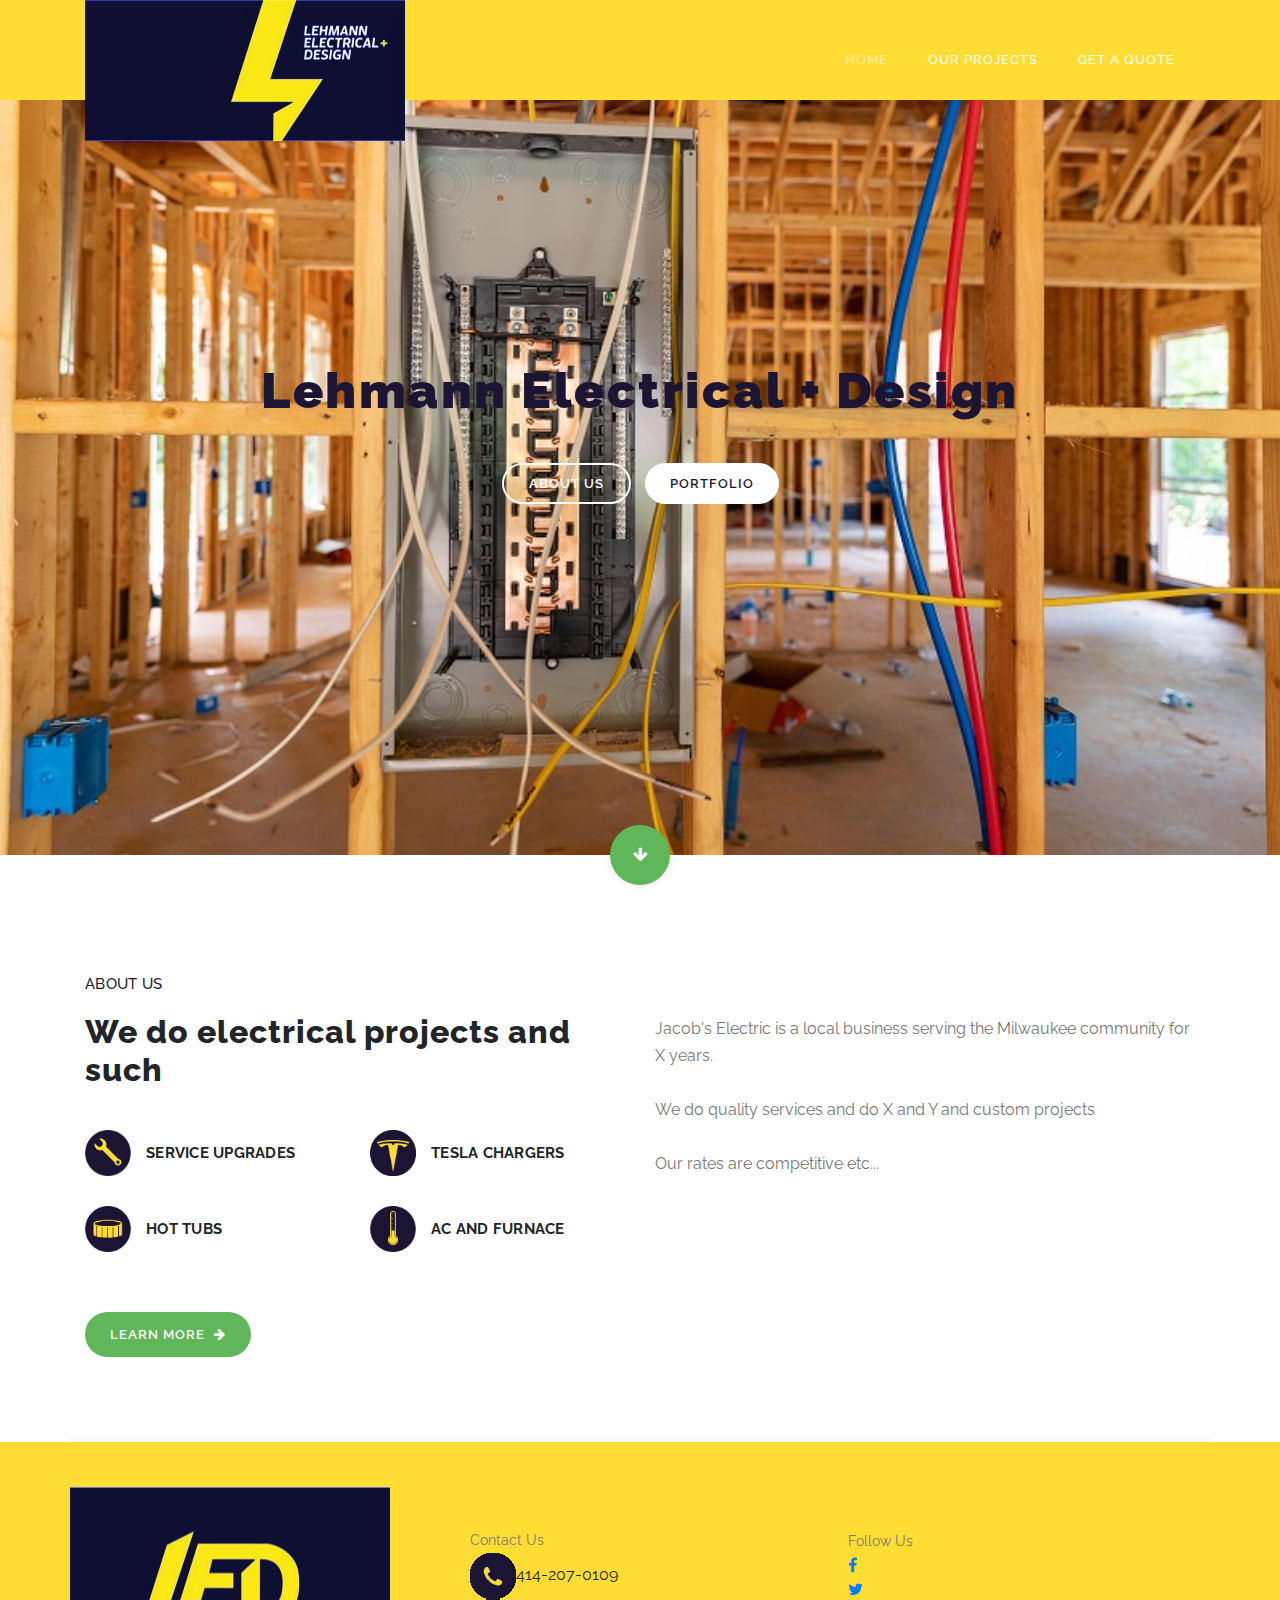
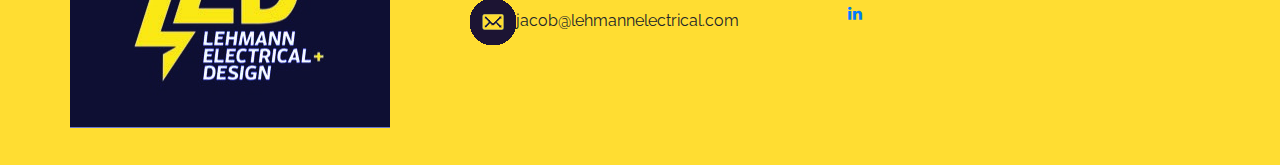
==== LED/index.html @ de906386 "Add files via upload" ====
<!DOCTYPE html>
<html lang="en">

<head>

    <meta charset="utf-8">
    <meta name="viewport" content="width=device-width, initial-scale=1, shrink-to-fit=no">
    <meta name="description" content="">
    <meta name="author" content="">
    <link href="https://fonts.googleapis.com/css?family=Raleway:100,200,300,400,500,600,700,800,900&display=swap" rel="stylesheet">

    <title>Breezed HTML Bootstrap Template</title>

    <!--

Breezed Template

https://templatemo.com/tm-543-breezed

-->
    <!-- Additional CSS Files -->
    <link rel="stylesheet" type="text/css" href="assets/css/bootstrap.min.css">

    <link rel="stylesheet" type="text/css" href="assets/css/font-awesome.css">

    <link rel="stylesheet" href="assets/css/templatemo-breezed.css">

    <link rel="stylesheet" href="assets/css/owl-carousel.css">

    <link rel="stylesheet" href="assets/css/lightbox.css">

</head>

<body>

    <!-- ***** Preloader Start ***** -->
    <div id="preloader">
        <div class="jumper">
            <div></div>
            <div></div>
            <div></div>
        </div>
    </div>
    <!-- ***** Preloader End ***** -->


    <!-- ***** Header Area Start ***** -->
    <header class="header-area header-sticky" style="background-color: #ffdd32; position:fixed;">
        <div class="container">
            <div class="row">
                <div class="col-12">
                    <nav class="main-nav">
                        <!-- ***** Logo Start ***** -->
                        <img src="assets/images/LED1.jpg" alt="" style="">
                        <!-- ***** Logo End ***** -->
                        <!-- ***** Menu Start ***** -->
                        <ul class="nav" style="padding-top: 20px;">
                            <li class="scroll-to-section"><a href="index.html" class="active">Home</a></li>
                            <li class="scroll-to-section"><a href="projects.html">Our Projects</a></li>
                            <li class="scroll-to-section"><a href="quote.html">Get a Quote</a></li>
                            <!-- Commented out from original
                            <div class="search-icon">
                                <a href="#search"><i class="fa fa-search"></i></a>
                            </div>
                            -->
                        </ul>
                        <a class='menu-trigger'>
                            <span>Menu</span>
                        </a>
                        <!-- ***** Menu End ***** -->
                    </nav>
                </div>
            </div>
        </div>
    </header>
    <!-- ***** Header Area End ***** -->

    <!-- ***** Search Area ***** -->
    <div id="search">
        <button type="button" class="close">×</button>
        <form id="contact" action="#" method="get">
            <fieldset>
                <input type="search" name="q" placeholder="SEARCH KEYWORD(s)" aria-label="Search through site content">
            </fieldset>
            <fieldset>
                <button type="submit" class="main-button">Search</button>
            </fieldset>
        </form>
    </div>

    <!-- ***** Main Banner Area Start ***** -->
    <div class="main-banner header-text" id="top">
        <div class="Modern-Slider">
            <!-- Item -->
            <div class="item">
                <div class="img-fill">
                    <img src="assets/images/wiring.jpeg" alt="">
                    <div class="text-content">
                        <!-- <h3>Welcome To Breezed</h3> -->
                        <h5>Lehmann Electrical + Design</h5>
                        <a href="#about" class="main-stroked-button">About Us</a>
                        <a href="#portfolio" class="main-filled-button">Portfolio</a>
                    </div>
                </div>
            </div>
            <!-- Commented out from original version

          <div class="item">
            <div class="img-fill">
                <img src="assets/images/slide-02.jpg" alt="">
                <div class="text-content">
                  <h3>Integrated Marketing Media</h3>
                  <h5>Best Digital Marketing</h5>
                  <a href="#" class="main-stroked-button">Read More</a>
                  <a href="#" class="main-filled-button">Take Action</a>
                </div>
            </div>
          </div>

          <div class="item">
            <div class="img-fill">
                <img src="assets/images/slide-03.jpg" alt="">
                <div class="text-content">
                  <h3>High Performance</h3>
                  <h5>Robust and Speedy</h5>
                  <a href="#" class="main-stroked-button">Learn More</a>
                  <a href="#" class="main-filled-button">Get It Now</a>
                </div>
            </div>
          </div>
        -->
        </div>
    </div>
    <div class="scroll-down scroll-to-section"><a href="#about"><i class="fa fa-arrow-down"></i></a></div>
    <!-- ***** Main Banner Area End ***** -->

    <!-- ***** About Area Starts ***** -->
    <section class="section" id="about">
        <div class="container">
            <div class="row">
                <div class="col-lg-6 col-md-6 col-xs-12">
                    <div class="left-text-content">
                        <div class="section-heading">
                            <h6>About Us</h6>
                            <h2>We do electrical projects and such</h2>
                        </div>
                        <div class="row">
                            <div class="col-md-6 col-sm-6">
                                <div class="service-item">
                                    <img src="assets/images/wrench.png" alt="">
                                    <h4>Service Upgrades</h4>
                                </div>
                            </div>
                            <div class="col-md-6 col-sm-6">
                                <div class="service-item">
                                    <img src="assets/images/tesla.png" alt="">
                                    <h4>Tesla Chargers</h4>
                                </div>
                            </div>
                            <div class="col-md-6 col-sm-6">
                                <div class="service-item">
                                    <img src="assets/images/hottub.png" alt="">
                                    <h4>Hot Tubs</h4>
                                </div>
                            </div>
                            <div class="col-md-6 col-sm-6">
                                <div class="service-item">
                                    <img src="assets/images/thermostat.png" alt="">
                                    <h4>AC and Furnace</h4>
                                </div>
                            </div>
                            <div class="col-md-12">
                                <a href="#" class="main-button-icon">
                                    Learn More <i class="fa fa-arrow-right"></i>
                                </a>
                            </div>
                        </div>
                    </div>
                </div>
                <div class="col-lg-6 col-md-6 col-xs-12">
                    <div class="right-text-content">
                        <p> Jacob's Electric is a local business serving the Milwaukee community for X years.
                            <br><br>We do quality services and do X and Y and custom projects
                            <br><br>Our rates are competitive etc...</p>
                    </div>
                </div>
            </div>
        </div>
    </section>
    <!-- ***** About Area Ends ***** -->

    <!-- ***** Features Big Item Start ***** -->
    <!--
    <section class="section" id="features">
        <div class="container">
            <div class="row">
                <div class="col-lg-4 col-md-6 col-sm-12 col-xs-12" data-scroll-reveal="enter left move 30px over 0.6s after 0.4s">
                    <div class="features-item">
                        <div class="features-icon">
                            <img src="assets/images/features-icon-1.png" alt="">
                        </div>
                        <div class="features-content">
                            <h4>Initial Work</h4>
                            <p>Proin euismod sem ut diam ultricies, ut faucibus velit ultricies. Nam eu turpis quam. Duis ac condimentum eros.</p>
                            <a href="#" class="text-button-icon">
                                Learn More <i class="fa fa-arrow-right"></i>
                            </a>
                        </div>
                    </div>
                </div>
                <div class="col-lg-4 col-md-6 col-sm-12 col-xs-12" data-scroll-reveal="enter bottom move 30px over 0.6s after 0.4s">
                    <div class="features-item">
                        <div class="features-icon">
                            <img src="assets/images/features-icon-1.png" alt="">
                        </div>
                        <div class="features-content">
                            <h4>Master Planning</h4>
                            <p>Proin euismod sem ut diam ultricies, ut faucibus velit ultricies. Nam eu turpis quam. Duis ac condimentum eros.</p>
                            <a href="#" class="text-button-icon">
                                Learn More <i class="fa fa-arrow-right"></i>
                            </a>
                        </div>
                    </div>
                </div>
                <div class="col-lg-4 col-md-6 col-sm-12 col-xs-12" data-scroll-reveal="enter right move 30px over 0.6s after 0.4s">
                    <div class="features-item">
                        <div class="features-icon">
                            <img src="assets/images/features-icon-1.png" alt="">
                        </div>
                        <div class="features-content">
                            <h4>Smooth Execution</h4>
                            <p>Proin euismod sem ut diam ultricies, ut faucibus velit ultricies. Nam eu turpis quam. Duis ac condimentum eros.</p>
                            <a href="#" class="text-button-icon">
                                Learn More <i class="fa fa-arrow-right"></i>
                            </a>
                        </div>
                    </div>
                </div>
            </div>
        </div>
    </section>
    <!-- ***** Features Big Item End ***** -->

    <!-- ***** Features Big Item Start ***** -->
    <!-- <section class="section" id="subscribe">
        <div class="container">
            <div class="row">
                <div class="col-lg-8 offset-lg-2">
                    <div class="section-heading">
                        <h6>Subscribe Newsletters</h6>
                        <h2>Don’t miss this chance!</h2>
                    </div>
                    <div class="subscribe-content">
                        <p>Stay up to date on the latest projects, releases, and updates coming from Refraction Games!</p>
                        <div class="subscribe-form">
                            <form id="subscribe-now" action="" method="get">
                                <div class="row">
                                    <div class="col-md-8 col-sm-12">
                                        <fieldset>
                                            <input name="email" type="text" id="email" placeholder="Enter your email..." required="">
                                        </fieldset>
                                    </div>
                                    <div class="col-md-4 col-sm-12">
                                        <fieldset>
                                            <button type="submit" id="form-submit" class="main-button">Subscribe Now</button>
                                        </fieldset>
                                    </div>
                                </div>
                            </form>
                        </div>
                    </div>
                </div>
            </div>
        </div>
    </section>
    <!-- ***** Features Big Item End ***** -->


    <!-- ***** Projects Area Starts ***** -->
    <!-- <section class="section" id="portfolio">
        <div class="container">
            <div class="row">
                <div class="col-lg-3">
                    <div class="section-heading">
                        <h6></h6>
                        <h2>Our projects</h2>
                    </div>
                    <style>
                        li {
                            cursor: pointer;
                        }
                    </style>
                    <div class="filters">
                        <ul>
                            <li class="active" data-filter="*">All</li>
                            <li data-filter=".pha">Pictures Type A</li>
                            <li data-filter=".hvc">Pictures Type B</li>
                        </ul>
                    </div>
                </div>
                <div class="col-lg-9">
                    <div class="filters-content">
                        <div class="row grid">
                            <div class="col-lg-4 col-md-4 col-sm-6 col-xs-12 all pha">
                                <div class="item">
                                    <a href="assets/images/wiring1.jpeg" data-lightbox="image-1" data-title="Our Projects"><img src="assets/images/wiring1.jpeg" alt=""></a>
                                </div>
                            </div>
                            <div class="col-lg-4 col-md-4 col-sm-6 col-xs-12 all pha">
                                <div class="item">
                                    <a href="assets/images/wiring1.jpeg" data-lightbox="image-1" data-title="Our Projects"><img src="assets/images/wiring1.jpeg" alt=""></a>
                                </div>
                            </div>
                            <div class="col-lg-4 col-md-4 col-sm-6 col-xs-12 all hvc">
                                <div class="item">
                                    <a href="assets/images/wiring1.jpeg" data-lightbox="image-1" data-title="Our Projects"><img src="assets/images/wiring1.jpeg" alt=""></a>
                                </div>
                            </div>
                            <div class="col-lg-4 col-md-4 col-sm-6 col-xs-12 all hvc">
                                <div class="item">
                                    <a href="assets/images/wiring1.jpeg" data-lightbox="image-1" data-title="Our Projects"><img src="assets/images/wiring1.jpeg" alt=""></a>
                                </div>
                            </div>
                            <!-- <div class="col-lg-4 col-md-4 col-sm-6 col-xs-12 dev">
                                <div class="item">
                                    <a href="assets/images/project-big-item-05.jpg" data-lightbox="image-1" data-title="Our Projects"><img src="assets/images/project-item-05.jpg" alt=""></a>
                                </div>
                            </div>
                            <div class="col-lg-4 col-md-4 col-sm-6 col-xs-12 des">
                                <div class="item">
                                    <a href="assets/images/project-big-item-06.jpg" data-lightbox="image-1" data-title="Our Projects"><img src="assets/images/project-item-06.jpg" alt=""></a>
                                </div>
                            </div> -->
    </div>
    </div>
    </div>
    </div>
    </div>
    </section>
    <!-- ***** Projects Area Ends ***** -->
    <!--
                    <div class="item author-item">
                        <div class="member-thumb">
                            <img src="assets/images/Headshot.jpeg" style="width: 50%">
                            <div class="hover-effect" style="width: 50%; margin-left: 125px;">
                                <div class="hover-content">
                                    <ul>
                                        <li><a href="#"><i class="fa fa-facebook"></i></a></li>
                                        <li><a href="#"><i class="fa fa-twitter"></i></a></li>
                                        <li><a href="#"><i class="fa fa-linkedin"></i></a></li>
                                        <li><a href="#"><i class="fa fa-rss"></i></a></li>
                                    </ul>
                                </div>
                            </div>
                        </div>
                        <h4>Joe Soukup</h4>
                        <span>Stuff doer 3.0</span>
                    </div>
                    <div class="item author-item">
                        <div class="member-thumb">
                            <img src="assets/images/Headshot.jpeg" style="width: 50%">
                            <div class="hover-effect" style="width: 50%; margin-left: 125px;">
                                <div class="hover-content">
                                    <ul>
                                        <li><a href="#"><i class="fa fa-facebook"></i></a></li>
                                        <li><a href="#"><i class="fa fa-twitter"></i></a></li>
                                        <li><a href="#"><i class="fa fa-linkedin"></i></a></li>
                                        <li><a href="#"><i class="fa fa-rss"></i></a></li>
                                    </ul>
                                </div>
                            </div>
                        </div>
                        <h4>Zach Wix</h4>
                        <span>More Stuff</span>
                    </div>
                </div>
                 <div class="item author-item">
                            <div class="member-thumb">
                                <img src="assets/images/member-item-03.jpg" alt="">
                                <div class="hover-effect">
                                    <div class="hover-content">
                                        <ul>
                                            <li><a href="#"><i class="fa fa-facebook"></i></a></li>
                                            <li><a href="#"><i class="fa fa-twitter"></i></a></li>
                                            <li><a href="#"><i class="fa fa-linkedin"></i></a></li>
                                            <li><a href="#"><i class="fa fa-rss"></i></a></li>
                                        </ul>
                                    </div>
                                </div>
                            </div>
                            <h4>.05 Shao Lynn</h4>
                            <span>Chief Marketing</span>
                        </div>

                        <div class="item author-item">
                            <div class="member-thumb">
                                <img src="assets/images/member-item-04.jpg" alt="">
                                <div class="hover-effect">
                                    <div class="hover-content">
                                        <ul>
                                            <li><a href="#"><i class="fa fa-facebook"></i></a></li>
                                            <li><a href="#"><i class="fa fa-twitter"></i></a></li>
                                            <li><a href="#"><i class="fa fa-linkedin"></i></a></li>
                                            <li><a href="#"><i class="fa fa-rss"></i></a></li>
                                        </ul>
                                    </div>
                                </div>
                            </div>
                            <h4>.06 Emma Honey</h4>
                            <span>Digital Influencer</span>
                        </div>

                        <div class="item author-item">
                            <div class="member-thumb">
                                <img src="assets/images/member-item-06.jpg" alt="">
                                <div class="hover-effect">
                                    <div class="hover-content">
                                        <ul>
                                            <li><a href="#"><i class="fa fa-facebook"></i></a></li>
                                            <li><a href="#"><i class="fa fa-twitter"></i></a></li>
                                            <li><a href="#"><i class="fa fa-linkedin"></i></a></li>
                                            <li><a href="#"><i class="fa fa-rss"></i></a></li>
                                        </ul>
                                    </div>
                                </div>
                            </div>
                            <h4>.07 Oliva Sofie</h4>
                            <span>Website Analyst</span>
                        </div> -->

    </div>
    </div>
    </section>
    <!-- ***** Testimonials Ends ***** -->

    <!-- ***** Contact Us Area Starts ***** -->

    <!-- <div class="container"> -->

    <!-- ***** Contact Us Area Ends ***** -->

    <!-- ***** Footer Start ***** -->
    <section class="section" id="contact-us">
        <div class="container" style="padding-left: 400px; margin-top: -75px;">
            <div class="row">
                <div class="col-lg-6 col-xs-12">
                    <img src="assets/images/LED3.jpg" ; style="margin-left: -400px;">
                    <div class="left-text-content" ; style="margin-top: -200px;">
                        <li>
                            <p>Contact Us</p>
                        </li>
                        <li><img src="assets/images/contact-info-01.png" alt="">414-207-0109</li>
                        <li><img src="assets/images/contact-info-02.png" alt="">jacob@lehmannelectrical.com</li>
                    </div>
                </div>
                <div class="col-lg-6 col-xs-12">
                    <div class="left-text-content" ; style="margin-top: 42px;">
                        <li>
                            <p>Follow Us</p>
                        </li>
                        <li><a rel="nofollow" href="https://fb.com/templatemo"><i class="fa fa-facebook"></i></a></li>
                        <li><a rel="nofollow" href="https://fb.com/templatemo"><i class="fa fa-twitter"></i></a></li>
                        <li><a rel="nofollow" href="https://fb.com/templatemo"><i class="fa fa-linkedin"></i></a></li>
                    </div>
                </div>
            </div>
        </div>


        <!-- jQuery -->
        <script src="assets/js/jquery-2.1.0.min.js"></script>

        <!-- Bootstrap -->
        <script src="assets/js/popper.js"></script>
        <script src="assets/js/bootstrap.min.js"></script>

        <!-- Plugins -->
        <script src="assets/js/owl-carousel.js"></script>
        <script src="assets/js/scrollreveal.min.js"></script>
        <script src="assets/js/waypoints.min.js"></script>
        <script src="assets/js/jquery.counterup.min.js"></script>
        <script src="assets/js/imgfix.min.js"></script>
        <script src="assets/js/slick.js"></script>
        <script src="assets/js/lightbox.js"></script>
        <script src="assets/js/isotope.js"></script>

        <!-- Global Init -->
        <script src="assets/js/custom.js"></script>

        <script>
            $(function() {
                var selectedClass = "";
                $("p").click(function() {
                    selectedClass = $(this).attr("data-rel");
                    $("#portfolio").fadeTo(50, 0.1);
                    $("#portfolio div").not("." + selectedClass).fadeOut();
                    setTimeout(function() {
                        $("." + selectedClass).fadeIn();
                        $("#portfolio").fadeTo(50, 1);
                    }, 500);

                });
            });
        </script>

</body>

</html>
---- LED/assets/css/templatemo-breezed.css ----
/*

Breezed Template

https://templatemo.com/tm-543-breezed

*/


/* ---------------------------------------------
Table of contents
------------------------------------------------
01. font & reset css
02. reset
03. global styles
04. header
05. banner
06. features
07. testimonials
08. contact
09. footer
10. preloader
11. search
12. portfolio

--------------------------------------------- */


/* 
---------------------------------------------
font & reset css
--------------------------------------------- 
*/

@import url("https://fonts.googleapis.com/css?family=Poppins:100,200,300,400,500,600,700,800,900");

/* 
---------------------------------------------
reset
--------------------------------------------- 
*/

html,
body,
div,
span,
applet,
object,
iframe,
h1,
h2,
h3,
h4,
h5,
h6,
p,
blockquote,
div pre,
a,
abbr,
acronym,
address,
big,
cite,
code,
del,
dfn,
em,
font,
img,
ins,
kbd,
q,
s,
samp,
small,
strike,
strong,
sub,
sup,
tt,
var,
b,
u,
i,
center,
dl,
dt,
dd,
ol,
ul,
li,
figure,
header,
nav,
section,
article,
aside,
footer,
figcaption {
    margin: 0;
    padding: 0;
    border: 0;
    outline: 0;
}

.clearfix:after {
    content: ".";
    display: block;
    clear: both;
    visibility: hidden;
    line-height: 0;
    height: 0;
}

.clearfix {
    display: inline-block;
}

html[xmlns] .clearfix {
    display: block;
}

* html .clearfix {
    height: 1%;
}

ul,
li {
    padding: 0;
    margin: 0;
    list-style: none;
}

header,
nav,
section,
article,
aside,
footer,
hgroup {
    display: block;
}

* {
    box-sizing: border-box;
}

html,
body {
    font-family: 'Raleway', sans-serif;
    font-weight: 400;
    background-color: #fff;
    font-size: 16px;
    -ms-text-size-adjust: 100%;
    -webkit-font-smoothing: antialiased;
    -moz-osx-font-smoothing: grayscale;
}

a {
    text-decoration: none !important;
}

h1,
h2,
h3,
h4,
h5,
h6 {
    margin-top: 0px;
    margin-bottom: 0px;
}

ul {
    margin-bottom: 0px;
}

p {
    font-size: 14px;
    line-height: 25px;
    color: #777;
}


/* 
---------------------------------------------
global styles
--------------------------------------------- 
*/

html,
body {
    background: #fff;
    font-family: 'Raleway', sans-serif;
}

::selection {
    background: #5fb759;
    color: #fff;
}

::-moz-selection {
    background: #5fb759;
    color: #fff;
}

@media (max-width: 991px) {
    html,
    body {
        overflow-x: hidden;
    }
    .mobile-top-fix {
        margin-top: 30px;
        margin-bottom: 0px;
    }
    .mobile-bottom-fix {
        margin-bottom: 30px;
    }
    .mobile-bottom-fix-big {
        margin-bottom: 60px;
    }
}

a.main-stroked-button {
    font-size: 13px;
    border-radius: 25px;
    padding: 11px 25px;
    background-color: transparent;
    border: 2px solid #fff;
    text-transform: uppercase;
    color: #fff;
    font-weight: 600;
    letter-spacing: 1px;
    -webkit-transition: all 0.3s ease 0s;
    -moz-transition: all 0.3s ease 0s;
    -o-transition: all 0.3s ease 0s;
    transition: all 0.3s ease 0s;
}

a.main-stroked-button:hover {
    background-color: #fff;
    color: #5fb759;
}

a.main-filled-button {
    font-size: 13px;
    border-radius: 25px;
    padding: 13px 25px;
    background-color: #fff;
    text-transform: uppercase;
    color: #1c1433;
    font-weight: 600;
    letter-spacing: 1px;
    -webkit-transition: all 0.3s ease 0s;
    -moz-transition: all 0.3s ease 0s;
    -o-transition: all 0.3s ease 0s;
    transition: all 0.3s ease 0s;
}

a.main-filled-button:hover {
    color: #fff;
    background-color: #ffdd32;
}

a.main-button-icon {
    font-size: 13px;
    border-radius: 25px;
    padding: 13px 25px;
    background-color: #5fb759;
    text-transform: uppercase;
    color: #fff;
    font-weight: 600;
    letter-spacing: 1px;
    -webkit-transition: all 0.3s ease 0s;
    -moz-transition: all 0.3s ease 0s;
    -o-transition: all 0.3s ease 0s;
    transition: all 0.3s ease 0s;
}

a.main-button-icon i {
    margin-left: 5px;
    -webkit-transition: all 0.3s ease-in-out 0s;
    -moz-transition: all 0.3s ease-in-out 0s;
    -o-transition: all 0.3s ease-in-out 0s;
    transition: all 0.3s ease-in-out 0s;
}

a.main-button-icon:hover i {
    padding-left: 5px;
}

button.main-button {
    outline: none;
    border: none;
    cursor: pointer;
    font-size: 13px;
    border-radius: 25px;
    padding: 10px 25px;
    background-color: #fff;
    text-transform: uppercase;
    color: #5fb759;
    font-weight: 600;
    letter-spacing: 1px;
    -webkit-transition: all 0.3s ease 0s;
    -moz-transition: all 0.3s ease 0s;
    -o-transition: all 0.3s ease 0s;
    transition: all 0.3s ease 0s;
}

button.main-button:hover {
    color: #fff;
    background-color: #5fb759;
}

button.main-button-icon {
    border: none;
    outline: none;
    font-size: 13px;
    border-radius: 25px;
    padding: 13px 25px;
    background-color: #5fb759;
    text-transform: uppercase;
    color: #fff;
    font-weight: 600;
    letter-spacing: 1px;
    -webkit-transition: all 0.3s ease 0s;
    -moz-transition: all 0.3s ease 0s;
    -o-transition: all 0.3s ease 0s;
    transition: all 0.3s ease 0s;
}

button.main-button-icon i {
    margin-left: 5px;
    -webkit-transition: all 0.3s ease-in-out 0s;
    -moz-transition: all 0.3s ease-in-out 0s;
    -o-transition: all 0.3s ease-in-out 0s;
    transition: all 0.3s ease-in-out 0s;
}

button.main-button-icon:hover i {
    padding-left: 5px;
}

a.text-button-icon {
    text-transform: uppercase;
    color: #1e1e1e;
    font-size: 13px;
    font-weight: 600;
    letter-spacing: 1px;
    -webkit-transition: all 0.3s ease 0s;
    -moz-transition: all 0.3s ease 0s;
    -o-transition: all 0.3s ease 0s;
    transition: all 0.3s ease 0s;
}

a.text-button-icon i {
    margin-left: 5px;
    -webkit-transition: all 0.3s ease-in-out 0s;
    -moz-transition: all 0.3s ease-in-out 0s;
    -o-transition: all 0.3s ease-in-out 0s;
    transition: all 0.3s ease-in-out 0s;
}

a.text-button-icon:hover {
    color: #5fb759;
}

a.text-button-icon:hover i {
    padding-left: 5px;
}

.section-heading h6 {
    font-size: 15px;
    font-weight: 500;
    text-transform: uppercase;
    letter-spacing: 0.25px;
    margin-top: 0px;
    margin-bottom: 0px;
}

.section-heading h2 {
    font-size: 32px;
    font-weight: 800;
    letter-spacing: 1px;
    margin-top: 20px;
    margin-bottom: 0px;
}


/* 
---------------------------------------------
header
--------------------------------------------- 
*/

.background-header {
    background-color: #ffdd32;
    height: 100px!important;
    position: fixed!important;
    top: 0px;
    left: 0px;
    right: 0px;
    box-shadow: 0px 0px 10px rgba(0, 0, 0, 0.15)!important;
}

.background-header .logo,
.background-header .main-nav .nav li a {
    color: #1e1e1e!important;
}

.background-header .main-nav .nav li:hover a {
    color: #5fb759!important;
}

.background-header .nav li a.active {
    color: #5fb759!important;
}

.header-area {
    position: absolute;
    top: 0px;
    left: 0px;
    right: 0px;
    z-index: 100;
    height: 100px;
    -webkit-transition: all .5s ease 0s;
    -moz-transition: all .5s ease 0s;
    -o-transition: all .5s ease 0s;
    transition: all .5s ease 0s;
}

.header-area .main-nav {
    min-height: 80px;
    background: transparent;
}

.header-area .main-nav .logo {
    line-height: 80px;
    color: #fff;
    font-size: 28px;
    font-weight: 700;
    text-transform: uppercase;
    letter-spacing: 2px;
    float: left;
    -webkit-transition: all 0.3s ease 0s;
    -moz-transition: all 0.3s ease 0s;
    -o-transition: all 0.3s ease 0s;
    transition: all 0.3s ease 0s;
}

.header-area .main-nav .nav {
    float: right;
    margin-top: 27px;
    margin-right: 0px;
    background-color: transparent;
    -webkit-transition: all 0.3s ease 0s;
    -moz-transition: all 0.3s ease 0s;
    -o-transition: all 0.3s ease 0s;
    transition: all 0.3s ease 0s;
    position: relative;
    z-index: 999;
}

.header-area .main-nav .nav li {
    padding-left: 20px;
    padding-right: 20px;
}

.header-area .main-nav .nav .search-icon {
    float: right;
    margin-left: 15px;
}

.header-area .main-nav .nav .search-icon a {
    background-color: #fff;
    color: #5fb759;
    width: 40px;
    height: 40px;
    display: inline-block;
    text-align: center;
    line-height: 40px;
}

@media (max-width: 767px) {
    .header-area .main-nav .nav .search-icon {
        float: none;
        text-align: center;
        width: 100%;
        background-color: #fff;
        margin-left: 0px;
    }
}

.header-area .main-nav .nav .search-icon a:hover {
    opacity: 1;
    color: #5fb759!important;
}

.header-area .main-nav .nav li a {
    display: block;
    font-weight: 500;
    font-size: 13px;
    color: #7a7a7a;
    text-transform: uppercase;
    -webkit-transition: all 0.3s ease 0s;
    -moz-transition: all 0.3s ease 0s;
    -o-transition: all 0.3s ease 0s;
    transition: all 0.3s ease 0s;
    height: 40px;
    line-height: 40px;
    border: transparent;
    letter-spacing: 1px;
}

.header-area .main-nav .nav li a {
    color: #fff;
}

.header-area .main-nav .nav li:hover a,
.header-area .main-nav .nav li a.active {
    color: #fff!important;
    opacity: 0.5;
}

.background-header .main-nav .nav li:hover a,
.background-header .main-nav .nav li a.active {
    color: #5fb759!important;
    opacity: 1;
}

.header-area .main-nav .nav li.submenu {
    position: relative;
    padding-right: 35px;
}

.header-area .main-nav .nav li.submenu:after {
    font-family: FontAwesome;
    content: "\f107";
    font-size: 12px;
    color: #fff;
    position: absolute;
    right: 18px;
    top: 12px;
}

.background-header .main-nav .nav li.submenu:after {
    color: #7a7a7a;
}

.header-area .main-nav .nav li.submenu ul {
    position: absolute;
    width: 200px;
    box-shadow: 0 2px 28px 0 rgba(0, 0, 0, 0.06);
    overflow: hidden;
    top: 40px;
    opacity: 0;
    transform: translateY(+2em);
    visibility: hidden;
    z-index: -1;
    transition: all 0.3s ease-in-out 0s, visibility 0s linear 0.3s, z-index 0s linear 0.01s;
}

.header-area .main-nav .nav li.submenu ul li {
    margin-left: 0px;
    padding-left: 0px;
    padding-right: 0px;
}

.header-area .main-nav .nav li.submenu ul li a {
    opacity: 1;
    display: block;
    background: #fff;
    color: #7a7a7a!important;
    padding-left: 20px;
    height: 40px;
    line-height: 40px;
    -webkit-transition: all 0.3s ease 0s;
    -moz-transition: all 0.3s ease 0s;
    -o-transition: all 0.3s ease 0s;
    transition: all 0.3s ease 0s;
    position: relative;
    font-size: 13px;
    border-bottom: 1px solid #f5f5f5;
}

.header-area .main-nav .nav li.submenu ul li a:hover {
    background: #fff;
    color: #5fb759!important;
    padding-left: 25px;
}

.header-area .main-nav .nav li.submenu ul li a:hover:before {
    width: 3px;
}

.header-area .main-nav .nav li.submenu:hover ul {
    visibility: visible;
    opacity: 1;
    z-index: 1;
    transform: translateY(0%);
    transition-delay: 0s, 0s, 0.3s;
}

.header-area .main-nav .menu-trigger {
    cursor: pointer;
    display: block;
    position: absolute;
    top: 23px;
    width: 32px;
    height: 40px;
    text-indent: -9999em;
    z-index: 99;
    right: 40px;
    display: none;
}

.header-area .main-nav .menu-trigger span,
.header-area .main-nav .menu-trigger span:before,
.header-area .main-nav .menu-trigger span:after {
    -moz-transition: all 0.4s;
    -o-transition: all 0.4s;
    -webkit-transition: all 0.4s;
    transition: all 0.4s;
    background-color: #1e1e1e;
    display: block;
    position: absolute;
    width: 30px;
    height: 2px;
    left: 0;
}

.background-header .main-nav .menu-trigger span,
.background-header .main-nav .menu-trigger span:before,
.background-header .main-nav .menu-trigger span:after {
    background-color: #1e1e1e;
}

.header-area .main-nav .menu-trigger span:before,
.header-area .main-nav .menu-trigger span:after {
    -moz-transition: all 0.4s;
    -o-transition: all 0.4s;
    -webkit-transition: all 0.4s;
    transition: all 0.4s;
    background-color: #1e1e1e;
    display: block;
    position: absolute;
    width: 30px;
    height: 2px;
    left: 0;
    width: 75%;
}

.background-header .main-nav .menu-trigger span:before,
.background-header .main-nav .menu-trigger span:after {
    background-color: #1e1e1e;
}

.header-area .main-nav .menu-trigger span:before,
.header-area .main-nav .menu-trigger span:after {
    content: "";
}

.header-area .main-nav .menu-trigger span {
    top: 16px;
}

.header-area .main-nav .menu-trigger span:before {
    -moz-transform-origin: 33% 100%;
    -ms-transform-origin: 33% 100%;
    -webkit-transform-origin: 33% 100%;
    transform-origin: 33% 100%;
    top: -10px;
    z-index: 10;
}

.header-area .main-nav .menu-trigger span:after {
    -moz-transform-origin: 33% 0;
    -ms-transform-origin: 33% 0;
    -webkit-transform-origin: 33% 0;
    transform-origin: 33% 0;
    top: 10px;
}

.header-area .main-nav .menu-trigger.active span,
.header-area .main-nav .menu-trigger.active span:before,
.header-area .main-nav .menu-trigger.active span:after {
    background-color: transparent;
    width: 100%;
}

.header-area .main-nav .menu-trigger.active span:before {
    -moz-transform: translateY(6px) translateX(1px) rotate(45deg);
    -ms-transform: translateY(6px) translateX(1px) rotate(45deg);
    -webkit-transform: translateY(6px) translateX(1px) rotate(45deg);
    transform: translateY(6px) translateX(1px) rotate(45deg);
    background-color: #1e1e1e;
}

.background-header .main-nav .menu-trigger.active span:before {
    background-color: #1e1e1e;
}

.header-area .main-nav .menu-trigger.active span:after {
    -moz-transform: translateY(-6px) translateX(1px) rotate(-45deg);
    -ms-transform: translateY(-6px) translateX(1px) rotate(-45deg);
    -webkit-transform: translateY(-6px) translateX(1px) rotate(-45deg);
    transform: translateY(-6px) translateX(1px) rotate(-45deg);
    background-color: #1e1e1e;
}

.background-header .main-nav .menu-trigger.active span:after {
    background-color: #1e1e1e;
}

.header-area.header-sticky {
    min-height: 80px;
}

.header-area.header-sticky .nav {
    margin-top: 20px !important;
}

.header-area.header-sticky .nav li a.active {
    color: #5fb759;
}

@media (max-width: 1200px) {
    .header-area .main-nav .nav li {
        padding-left: 12px;
        padding-right: 12px;
    }
    .header-area .main-nav:before {
        display: none;
    }
}

@media (max-width: 767px) {
    .header-area .main-nav .logo {
        color: #1e1e1e;
    }
    .header-area.header-sticky .nav li a:hover,
    .header-area.header-sticky .nav li a.active {
        color: #5fb759!important;
        opacity: 1;
    }
    .header-area.header-sticky .nav li.search-icon a {
        width: 100%;
    }
    .header-area {
        background-color: #f7f7f7;
        padding: 0px 15px;
        height: 80px;
        box-shadow: none;
        text-align: center;
    }
    .header-area .container {
        padding: 0px;
    }
    .header-area .logo {
        margin-left: 30px;
    }
    .header-area .menu-trigger {
        display: block !important;
    }
    .header-area .main-nav {
        overflow: hidden;
    }
    .header-area .main-nav .nav {
        float: none;
        width: 100%;
        display: none;
        -webkit-transition: all 0s ease 0s;
        -moz-transition: all 0s ease 0s;
        -o-transition: all 0s ease 0s;
        transition: all 0s ease 0s;
        margin-left: 0px;
    }
    .header-area .main-nav .nav li:first-child {
        border-top: 1px solid #eee;
    }
    .header-area.header-sticky .nav {
        margin-top: 80px !important;
    }
    .header-area .main-nav .nav li {
        width: 100%;
        background: #fff;
        border-bottom: 1px solid #eee;
        padding-left: 0px !important;
        padding-right: 0px !important;
    }
    .header-area .main-nav .nav li a {
        height: 50px !important;
        line-height: 50px !important;
        padding: 0px !important;
        border: none !important;
        background: #f7f7f7 !important;
        color: #191a20 !important;
    }
    .header-area .main-nav .nav li a:hover {
        background: #eee !important;
        color: #5fb759!important;
    }
    .header-area .main-nav .nav li.submenu ul {
        position: relative;
        visibility: inherit;
        opacity: 1;
        z-index: 1;
        transform: translateY(0%);
        transition-delay: 0s, 0s, 0.3s;
        top: 0px;
        width: 100%;
        box-shadow: none;
        height: 0px;
    }
    .header-area .main-nav .nav li.submenu ul li a {
        font-size: 12px;
        font-weight: 400;
    }
    .header-area .main-nav .nav li.submenu ul li a:hover:before {
        width: 0px;
    }
    .header-area .main-nav .nav li.submenu ul.active {
        height: auto !important;
    }
    .header-area .main-nav .nav li.submenu:after {
        color: #3B566E;
        right: 25px;
        font-size: 14px;
        top: 15px;
    }
    .header-area .main-nav .nav li.submenu:hover ul,
    .header-area .main-nav .nav li.submenu:focus ul {
        height: 0px;
    }
}

@media (min-width: 767px) {
    .header-area .main-nav .nav {
        display: flex !important;
    }
}


/* 
---------------------------------------------
banner
--------------------------------------------- 
*/


/* ==== Main CSS === */

.img-fill {
    width: 100%;
    display: block;
    overflow: hidden;
    position: relative;
    text-align: center
}

.img-fill img {
    min-height: 100%;
    min-width: 100%;
    position: relative;
    display: inline-block;
    max-width: none;
}

*,
*:before,
*:after {
    -webkit-box-sizing: border-box;
    box-sizing: border-box;
    -webkit-font-smoothing: antialiased;
    -moz-osx-font-smoothing: grayscale;
}

.Grid1k {
    padding: 0 15px;
    max-width: 1200px;
    margin: auto;
}

.blocks-box,
.slick-slider {
    margin: 0;
    padding: 0!important;
}

.slick-slide {
    float: left/* If RTL Make This Right */
    ;
    padding: 0;
}


/* ==== Slider Style === */

.Modern-Slider .item .img-fill {
    height: 95vh;
    background: #000;
}

.Modern-Slider .item .info>div {
    display: inline-block!important;
    vertical-align: middle;
}

.Modern-Slider .NextArrow {
    position: absolute;
    top: 50%;
    right: 30px;
    border: 0 none;
    background-color: transparent;
    text-align: center;
    font-size: 36px;
    font-family: 'FontAwesome';
    color: #FFF;
    z-index: 5;
    outline: none;
}

.Modern-Slider .NextArrow:before {
    content: '\f105';
}

.Modern-Slider .PrevArrow {
    position: absolute;
    top: 50%;
    left: 30px;
    border: 0 none;
    background-color: transparent;
    text-align: center;
    font-size: 36px;
    font-family: 'FontAwesome';
    color: #FFF;
    z-index: 5;
    outline: none;
}

.Modern-Slider .PrevArrow:before {
    content: '\f104';
}

.scroll-down {
    position: absolute;
    left: 50%;
    margin-top: -30px;
    margin-left: -30px;
    z-index: 10;
}

.scroll-down a {
    display: inline-block;
    background-color: #5fb759;
    width: 60px;
    height: 60px;
    text-align: center;
    line-height: 60px;
    border-radius: 50%;
    color: #fff;
    box-shadow: 0px 0px 10px rgba(0, 0, 0, 0.1);
}

ul.slick-dots {
    display: none!important;
}

.Modern-Slider .text-content {
    width: 80%;
    position: absolute;
    top: 50%;
    left: 50%;
    transform: translate(-50%, -50%);
}

.Modern-Slider .item h3 {
    margin-bottom: 25px;
    font-size: 16px;
    text-transform: uppercase;
    font-weight: 600;
    letter-spacing: 1px;
    color: #FFF;
    animation: fadeOutRight 1s both;
}

.Modern-Slider .item h5 {
    margin-bottom: 50px;
    font-size: 50px;
    font-weight: 1000;
    letter-spacing: 2.5px;
    color: #1c1433;
    overflow: hidden;
    animation: fadeOutLeft 1s both;
}

.Modern-Slider .item a {
    margin: 0 5px;
}

.Modern-Slider .item.slick-active h3 {
    animation: fadeInDown 1s both 1s;
}

.Modern-Slider .item.slick-active h5 {
    animation: fadeInLeft 1s both 1.5s;
}

.Modern-Slider .item.slick-active {
    animation: Slick-FastSwipeIn 1s both;
}

.Modern-Slider .buttons {
    position: relative;
}

.Modern-Slider {
    background: #000;
}


/* ==== Slick Slider Css Ruls === */

.slick-slider {
    position: relative;
    display: block;
    -webkit-user-select: none;
    -moz-user-select: none;
    -ms-user-select: none;
    user-select: none;
    -webkit-touch-callout: none;
    -khtml-user-select: none;
    -ms-touch-action: pan-y;
    touch-action: pan-y;
    -webkit-tap-highlight-color: transparent
}

.slick-list {
    position: relative;
    display: block;
    overflow: hidden;
    margin: 0;
    padding: 0
}

.slick-list:focus {
    outline: none
}

.slick-list.dragging {
    cursor: hand
}

.slick-slider .slick-track,
.slick-slider .slick-list {
    -webkit-transform: translate3d(0, 0, 0);
    -ms-transform: translate3d(0, 0, 0);
    transform: translate3d(0, 0, 0)
}

.slick-track {
    position: relative;
    top: 0;
    left: 0;
    display: block
}

.slick-track:before,
.slick-track:after {
    display: table;
    content: ''
}

.slick-track:after {
    clear: both
}

.slick-loading .slick-track {
    visibility: hidden
}

.slick-slide {
    display: none;
    float: left/* If RTL Make This Right */
    ;
    height: 100%;
    min-height: 1px
}

.slick-slide.dragging img {
    pointer-events: none
}

.slick-initialized .slick-slide {
    display: block
}

.slick-loading .slick-slide {
    visibility: hidden
}

.slick-vertical .slick-slide {
    display: block;
    height: auto;
    border: 1px solid transparent
}


/*
---------------------------------------------
about
---------------------------------------------
*/

#about {
    padding: 120px 0px 0px 0px;
    position: relative;
    z-index: 9;
}

#about .container {
    border-bottom: 5px solid #f7f7f7;
    padding-bottom: 80px;
}

#about .section-heading {
    margin-bottom: 10px;
}

#about .section-heading h6 {
    color: #1c1433;
}

#about .service-item {
    margin-top: 30px;
}

#about .service-item img {
    float: left;
    margin-right: 15px;
    width: 46px;
    height: 46px;
}

#about .service-item h4 {
    font-size: 15px;
    font-weight: 700;
    text-transform: uppercase;
    letter-spacing: 0.25px;
    line-height: 46px;
}

#about a.main-button-icon {
    display: inline-block;
    margin-top: 60px;
}

#about .right-text-content {
    margin-top: 40px;
}

#about .right-text-content p {
    font-size: 16px;
    line-height: 27px;
    color: #777;
}


/*
---------------------------------------------
features
---------------------------------------------
*/

#features {
    padding-top: 80px;
    padding-bottom: 70px;
}

#features .features-item {
    margin-bottom: 50px;
}

.features-item .features-icon {
    float: left;
}

#features .features-content {
    margin-left: 75px;
}

.features-item .features-content h4 {
    font-size: 15px;
    font-weight: 700;
    text-transform: uppercase;
    letter-spacing: 0.25px;
    margin-bottom: 15px;
}

.features-item .features-content p {
    margin-bottom: 15px;
}


/*
---------------------------------------------
subscribe
---------------------------------------------
*/

#subscribe {
    padding: 80px 0px;
    background-image: url(../images/slide-02.jpg);
    background-position: center center;
    background-repeat: no-repeat;
    background-size: cover;
}

#subscribe .section-heading {
    text-align: center;
    color: #fff;
    margin-bottom: 25px;
}

#subscribe p {
    text-align: center;
    font-size: 16px;
    line-height: 27px;
    color: #fff;
    margin-bottom: 40px;
}

#subscribe input {
    width: 100%;
    height: 38px;
    border-radius: 19px;
    border: 1px solid #fff;
    background-color: transparent;
    padding: 0px 20px;
    font-size: 13px;
    color: #fff;
    outline: none;
}

.subscribe-form ::-webkit-input-placeholder {
    /* Edge */
    color: #fff;
}

.subscribe-form :-ms-input-placeholder {
    /* Internet Explorer 10-11 */
    color: #fff;
}

.subscribe-form ::placeholder {
    color: #fff;
}

@media (max-width: 767px) {
    #subscribe fieldset {
        text-align: center;
        margin-bottom: 20px;
    }
}


/*
--------------------------------------------
testimonials
--------------------------------------------
*/

#testimonials {
    margin-top: 120px;
    padding: 80px 0px;
    padding: 120px 0px;
    background-image: url(../images/wiring2.jpg);
    background-position: center center;
    background-repeat: no-repeat;
    background-size: cover;
}

#testimonials .section-heading {
    text-align: center;
    color: #fff;
    margin-bottom: 60px;
}

#testimonials .item {
    position: relative;
    text-align: center;
}

#testimonials .item h4 {
    font-size: 17px;
    font-weight: 700;
    text-transform: uppercase;
    color: #fff;
    letter-spacing: 1px;
    margin-top: 22px;
    margin-bottom: 7px;
}

#testimonials .item span {
    color: #fff;
    font-weight: 500;
    font-size: 13px;
    text-transform: uppercase;
    letter-spacing: 0.5px;
}

#testimonials .item .member-thumb {
    position: relative;
}

#testimonials .item .hover-effect {
    cursor: pointer;
    position: absolute;
    top: 0;
    bottom: 0;
    width: 100%;
    background-color: rgba(0, 0, 0, 0.95);
    opacity: 0;
    visibility: hidden;
    -webkit-transition: all 0.5s ease 0s;
    -moz-transition: all 0.5s ease 0s;
    -o-transition: all 0.5s ease 0s;
    transition: all 0.5s ease 0s;
}

#testimonials .item .hover-content {
    position: absolute;
    top: 50%;
    left: 50%;
    transform: translate(-50%, -50%);
    width: 100%;
}

#testimonials .item:hover .hover-effect {
    opacity: 1;
    visibility: visible;
}

#testimonials .item .hover-effect ul li {
    display: inline-block;
    margin: 0px 5px;
}

#testimonials .item .hover-effect ul li a {
    width: 32px;
    height: 32px;
    display: inline-block;
    text-align: center;
    line-height: 32px;
    font-size: 14px;
    background-color: #fff;
    border-radius: 50%;
    color: #5fb759;
    -webkit-transition: all 0.3s ease 0s;
    -moz-transition: all 0.3s ease 0s;
    -o-transition: all 0.3s ease 0s;
    transition: all 0.3s ease 0s;
}

#testimonials .item .hover-effect ul li a:hover {
    color: #fff;
    background-color: #5fb759;
}

#testimonials .owl-carousel {
    padding-bottom: 60px;
}

.owl-dots {
    position: absolute;
    left: 50%;
    transform: translateX(-50%);
    bottom: 0;
}

.owl-dots .owl-dot {
    outline: none;
    height: 10px;
}

.owl-dots .owl-dot span {
    width: 8px;
    height: 8px;
    background-color: #fff;
    border-radius: 50%;
    display: inline-block;
    margin: 0px 5px;
    outline: none;
    -webkit-transition: all 0.2s ease 0s;
    -moz-transition: all 0.2s ease 0s;
    -o-transition: all 0.2s ease 0s;
    transition: all 0.2s ease 0s;
}

.owl-dots .active span {
    width: 10px;
    height: 10px;
    margin-bottom: -1px;
}


/* 
---------------------------------------------
contact
--------------------------------------------- 
*/

#contact-us .section-heading {
    margin-bottom: 50px;
}

#contact-us .section-heading h6 {
    color: #5fb759;
}

#contact-us .left-text-content ul li {
    margin-bottom: 300px;
}

#contact-us .left-text-content ul li {
    font-size: 14px;
    font-weight: 600;
    letter-spacing: 0.5px;
}

#contact-us .left-text-content ul li img {
    margin-right: 15px;
}

#contact-us {
    padding: 120px 0px;
    background-color: #ffdd32;
    background-position: center center;
    background-repeat: no-repeat;
}

#contact {
    margin-top: 40px;
    margin-left: 600px;
}

.contact-form input,
.contact-form textarea {
    color: #7a7a7a;
    font-size: 15px;
    border: 1px solid #ddd;
    background-color: #fff;
    width: 100%;
    height: 46px;
    outline: none;
    padding-top: 3px;
    padding-left: 20px;
    padding-right: 20px;
    -webkit-appearance: none;
    -moz-appearance: none;
    appearance: none;
    margin-bottom: 30px;
}

.contact-form textarea {
    height: 150px;
    resize: none;
    padding: 20px;
}

.contact-form ::-webkit-input-placeholder {
    /* Edge */
    color: #7a7a7a;
}

.contact-form :-ms-input-placeholder {
    /* Internet Explorer 10-11 */
    color: #7a7a7a;
}

.contact-form ::placeholder {
    color: #7a7a7a;
}


/* 
---------------------------------------------
footer
--------------------------------------------- 
*/

footer {
    margin-top: 100px;
    padding: 80px 0px;
    background: rgb(51, 155, 158);
    background: linear-gradient(145deg, rgba(51, 155, 158, 1) 0%, rgba(104, 204, 152, 1) 100%);
}

footer .left-text-content p {
    color: #fff;
    font-size: 14px;
}

footer .left-text-content a {
    color: #fff;
}

footer .right-text-content {
    float: right;
}

footer .right-text-content p {
    color: #fff;
    font-size: 14px;
    margin-right: 15px;
    text-transform: uppercase;
}

footer .right-text-content ul li {
    display: inline-block;
}

footer .right-text-content ul li a {
    width: 32px;
    height: 32px;
    display: inline-block;
    text-align: center;
    line-height: 32px;
    font-size: 14px;
    background-color: #fff;
    border-radius: 50%;
    color: #5fb759;
    -webkit-transition: all 0.3s ease 0s;
    -moz-transition: all 0.3s ease 0s;
    -o-transition: all 0.3s ease 0s;
    transition: all 0.3s ease 0s;
}

footer .right-text-content ul li a:hover {
    background-color: #5fb759;
    color: #fff;
}

@media (max-width: 992px) {
    footer .left-text-content p {
        text-align: center;
        margin-bottom: 30px;
    }
    footer .right-text-content {
        float: none;
        text-align: center;
    }
}


/* 
---------------------------------------------
preloader
--------------------------------------------- 
*/

#preloader {
    overflow: hidden;
    background-image: linear-gradient(145deg, #339b9e 0%, #68cc98 100%);
    left: 0;
    right: 0;
    top: 0;
    bottom: 0;
    position: fixed;
    z-index: 99999;
    color: #fff;
}

#preloader .jumper {
    left: 0;
    top: 0;
    right: 0;
    bottom: 0;
    display: block;
    position: absolute;
    margin: auto;
    width: 50px;
    height: 50px;
}

#preloader .jumper>div {
    background-color: #fff;
    width: 10px;
    height: 10px;
    border-radius: 100%;
    -webkit-animation-fill-mode: both;
    animation-fill-mode: both;
    position: absolute;
    opacity: 0;
    width: 50px;
    height: 50px;
    -webkit-animation: jumper 1s 0s linear infinite;
    animation: jumper 1s 0s linear infinite;
}

#preloader .jumper>div:nth-child(2) {
    -webkit-animation-delay: 0.33333s;
    animation-delay: 0.33333s;
}

#preloader .jumper>div:nth-child(3) {
    -webkit-animation-delay: 0.66666s;
    animation-delay: 0.66666s;
}

@-webkit-keyframes jumper {
    0% {
        opacity: 0;
        -webkit-transform: scale(0);
        transform: scale(0);
    }
    5% {
        opacity: 1;
    }
    100% {
        -webkit-transform: scale(1);
        transform: scale(1);
        opacity: 0;
    }
}

@keyframes jumper {
    0% {
        opacity: 0;
        -webkit-transform: scale(0);
        transform: scale(0);
    }
    5% {
        opacity: 1;
    }
    100% {
        opacity: 0;
    }
}


/* 
---------------------------------------------
search
--------------------------------------------- 
*/

#search {
    z-index: 9999;
    position: fixed;
    top: 0px;
    left: 0px;
    width: 100%;
    height: 100%;
    background-color: rgba(0, 0, 0, 0.95);
    -webkit-transition: all 0.5s ease-in-out;
    -moz-transition: all 0.5s ease-in-out;
    -o-transition: all 0.5s ease-in-out;
    -ms-transition: all 0.5s ease-in-out;
    transition: all 0.5s ease-in-out;
    -webkit-transform: translate(0px, -100%) scale(0, 0);
    -moz-transform: translate(0px, -100%) scale(0, 0);
    -o-transform: translate(0px, -100%) scale(0, 0);
    -ms-transform: translate(0px, -100%) scale(0, 0);
    transform: translate(0px, -100%) scale(0, 0);
    opacity: 0;
}

#search input {
    position: absolute;
    top: 50%;
    width: 100%;
    color: white;
    background: rgba(0, 0, 0, 0);
    font-size: 60px;
    font-weight: 300;
    text-align: center;
    border: 0px;
    margin: 0px auto;
    margin-top: -51px;
    padding-left: 30px;
    padding-right: 30px;
    outline: none;
}

#search .main-button {
    color: #fff;
    position: absolute;
    text-transform: uppercase;
    border-radius: 20px;
    font-size: 13px;
    font-weight: 600;
    padding: 11px 25px;
    letter-spacing: 1px;
    transform: translateX(-15%);
    top: 50%;
    left: 50%;
    margin-top: 61px;
    margin-left: -45px;
    background-color: #5fb759;
    border: black;
}

#search .close {
    border-radius: 50%;
    position: fixed;
    top: 15px;
    right: 15px;
    color: #fff;
    background-color: #5fb759;
    outline: none;
    opacity: 1;
    display: inline-block;
    width: 60px;
    height: 60px;
    text-align: center;
    line-height: 60px;
    font-size: 28px;
}

#search.open {
    -webkit-transform: translate(0px, 0px) scale(1, 1);
    -moz-transform: translate(0px, 0px) scale(1, 1);
    -o-transform: translate(0px, 0px) scale(1, 1);
    -ms-transform: translate(0px, 0px) scale(1, 1);
    transform: translate(0px, 0px) scale(1, 1);
    opacity: 1;
}


/* 
---------------------------------------------
portfolio
--------------------------------------------- 
*/

#projects .filters {
    margin-top: 50px;
}

#projects .filters ul {
    padding: 0;
}

#projects .filters ul li {
    list-style: none;
    display: block;
    padding: 15px 0px;
    cursor: pointer;
    position: relative;
    font-size: 13px;
    font-weight: 700;
    color: #9a9a9a;
    text-transform: uppercase;
    -webkit-transition: all 0.3s ease-in-out;
    -moz-transition: all 0.3s ease-in-out;
    -o-transition: all 0.3s ease-in-out;
    -ms-transition: all 0.3s ease-in-out;
    transition: all 0.3s ease-in-out;
}

#projects .filters ul li.active,
#projects .filters ul li:hover {
    color: #5fb759;
}

#projects .filters-content {
    margin-top: 50px;
}

#projects .filters-content .show {
    opacity: 1;
    visibility: visible;
    transition: all 350ms;
}

#projects .filters-content .hide {
    opacity: 0;
    visibility: hidden;
    transition: all 350ms;
}

#projects .filters-content .all {
    margin-bottom: 30px;
}

#projects .filters-content .item {
    text-align: center;
    cursor: pointer;
    -webkit-transition: all 0.3s ease-in-out;
    -moz-transition: all 0.3s ease-in-out;
    -o-transition: all 0.3s ease-in-out;
    -ms-transition: all 0.3s ease-in-out;
    transition: all 0.3s ease-in-out;
}

#projects .filters-content .item:hover {
    opacity: 0.75;
}

#projects .filters-content .item .p-inner {
    padding: 20px 30px;
    box-shadow: 0 0 5px rgba(0, 0, 0, 0.3);
}

#projects .filters-content .item .p-inner h5 {
    font-size: 15px;
}

#projects .filters-content .item .p-inner .cat {
    font-size: 13px;
}

#projects .filters-content .item img {
    width: 100%;
}

#projects {
    padding-top: 120px;
}

#projects .section-heading {
    margin-bottom: 60px;
}

#projects .section-heading h6 {
    color: #5fb759;
}

#projects .filters ul li {
    display: inline-block;
    margin-right: 10px;
    padding: 0px;
}

#projects .section-heading {
    margin-bottom: 0px;
}
---- LED/assets/css/owl-carousel.css ----
/**
 * Owl Carousel v2.3.4
 * Copyright 2013-2018 David Deutsch
 * Licensed under: SEE LICENSE IN https://github.com/OwlCarousel2/OwlCarousel2/blob/master/LICENSE
 */
/*
 *  Owl Carousel - Core
 */
.owl-carousel {
  display: none;
  width: 100%;
  -webkit-tap-highlight-color: transparent;
  /* position relative and z-index fix webkit rendering fonts issue */
  position: relative;
  z-index: 1; }
  .owl-carousel .owl-stage {
    position: relative;
    -ms-touch-action: pan-Y;
    touch-action: manipulation;
    -moz-backface-visibility: hidden;
    /* fix firefox animation glitch */ }
  .owl-carousel .owl-stage:after {
    content: ".";
    display: block;
    clear: both;
    visibility: hidden;
    line-height: 0;
    height: 0; }
  .owl-carousel .owl-stage-outer {
    position: relative;
    overflow: hidden;
    /* fix for flashing background */
    -webkit-transform: translate3d(0px, 0px, 0px); }
  .owl-carousel .owl-wrapper,
  .owl-carousel .owl-item {
    -webkit-backface-visibility: hidden;
    -moz-backface-visibility: hidden;
    -ms-backface-visibility: hidden;
    -webkit-transform: translate3d(0, 0, 0);
    -moz-transform: translate3d(0, 0, 0);
    -ms-transform: translate3d(0, 0, 0); }
  .owl-carousel .owl-item {
    position: relative;
    min-height: 1px;
    float: left;
    -webkit-backface-visibility: hidden;
    -webkit-tap-highlight-color: transparent;
    -webkit-touch-callout: none; }
  .owl-carousel .owl-item img {
    display: block;
    width: 100%; }
  .owl-carousel .owl-nav.disabled,
  .owl-carousel .owl-dots.disabled {
    display: none; }
  .owl-carousel .owl-nav .owl-prev,
  .owl-carousel .owl-nav .owl-next,
  .owl-carousel .owl-dot {
    cursor: pointer;
    -webkit-user-select: none;
    -khtml-user-select: none;
    -moz-user-select: none;
    -ms-user-select: none;
    user-select: none; }
  .owl-carousel .owl-nav button.owl-prev,
  .owl-carousel .owl-nav button.owl-next,
  .owl-carousel button.owl-dot {
    background: none;
    color: inherit;
    border: none;
    padding: 0 !important;
    font: inherit; }
  .owl-carousel.owl-loaded {
    display: block; }
  .owl-carousel.owl-loading {
    opacity: 0;
    display: block; }
  .owl-carousel.owl-hidden {
    opacity: 0; }
  .owl-carousel.owl-refresh .owl-item {
    visibility: hidden; }
  .owl-carousel.owl-drag .owl-item {
    -ms-touch-action: pan-y;
        touch-action: pan-y;
    -webkit-user-select: none;
    -moz-user-select: none;
    -ms-user-select: none;
    user-select: none; }
  .owl-carousel.owl-grab {
    cursor: move;
    cursor: grab; }
  .owl-carousel.owl-rtl {
    direction: rtl; }
  .owl-carousel.owl-rtl .owl-item {
    float: right; }

/* No Js */
.no-js .owl-carousel {
  display: block; }

/*
 *  Owl Carousel - Animate Plugin
 */
.owl-carousel .animated {
  animation-duration: 1000ms;
  animation-fill-mode: both; }

.owl-carousel .owl-animated-in {
  z-index: 0; }

.owl-carousel .owl-animated-out {
  z-index: 1; }

.owl-carousel .fadeOut {
  animation-name: fadeOut; }

@keyframes fadeOut {
  0% {
    opacity: 1; }
  100% {
    opacity: 0; } }

/*
 * 	Owl Carousel - Auto Height Plugin
 */
.owl-height {
  transition: height 500ms ease-in-out; }

/*
 * 	Owl Carousel - Lazy Load Plugin
 */
.owl-carousel .owl-item {
  /**
			This is introduced due to a bug in IE11 where lazy loading combined with autoheight plugin causes a wrong
			calculation of the height of the owl-item that breaks page layouts
		 */ }
  .owl-carousel .owl-item .owl-lazy {
    opacity: 0;
    transition: opacity 400ms ease; }
  .owl-carousel .owl-item .owl-lazy[src^=""], .owl-carousel .owl-item .owl-lazy:not([src]) {
    max-height: 0; }
  .owl-carousel .owl-item img.owl-lazy {
    transform-style: preserve-3d; }

/*
 * 	Owl Carousel - Video Plugin
 */
.owl-carousel .owl-video-wrapper {
  position: relative;
  height: 100%;
  background: #000; }

.owl-carousel .owl-video-play-icon {
  position: absolute;
  height: 80px;
  width: 80px;
  left: 50%;
  top: 50%;
  margin-left: -40px;
  margin-top: -40px;
  background: url("owl.video.play.png") no-repeat;
  cursor: pointer;
  z-index: 1;
  -webkit-backface-visibility: hidden;
  transition: transform 100ms ease; }

.owl-carousel .owl-video-play-icon:hover {
  -ms-transform: scale(1.3, 1.3);
      transform: scale(1.3, 1.3); }

.owl-carousel .owl-video-playing .owl-video-tn,
.owl-carousel .owl-video-playing .owl-video-play-icon {
  display: none; }

.owl-carousel .owl-video-tn {
  opacity: 0;
  height: 100%;
  background-position: center center;
  background-repeat: no-repeat;
  background-size: contain;
  transition: opacity 400ms ease; }

.owl-carousel .owl-video-frame {
  position: relative;
  z-index: 1;
  height: 100%;
  width: 100%; }
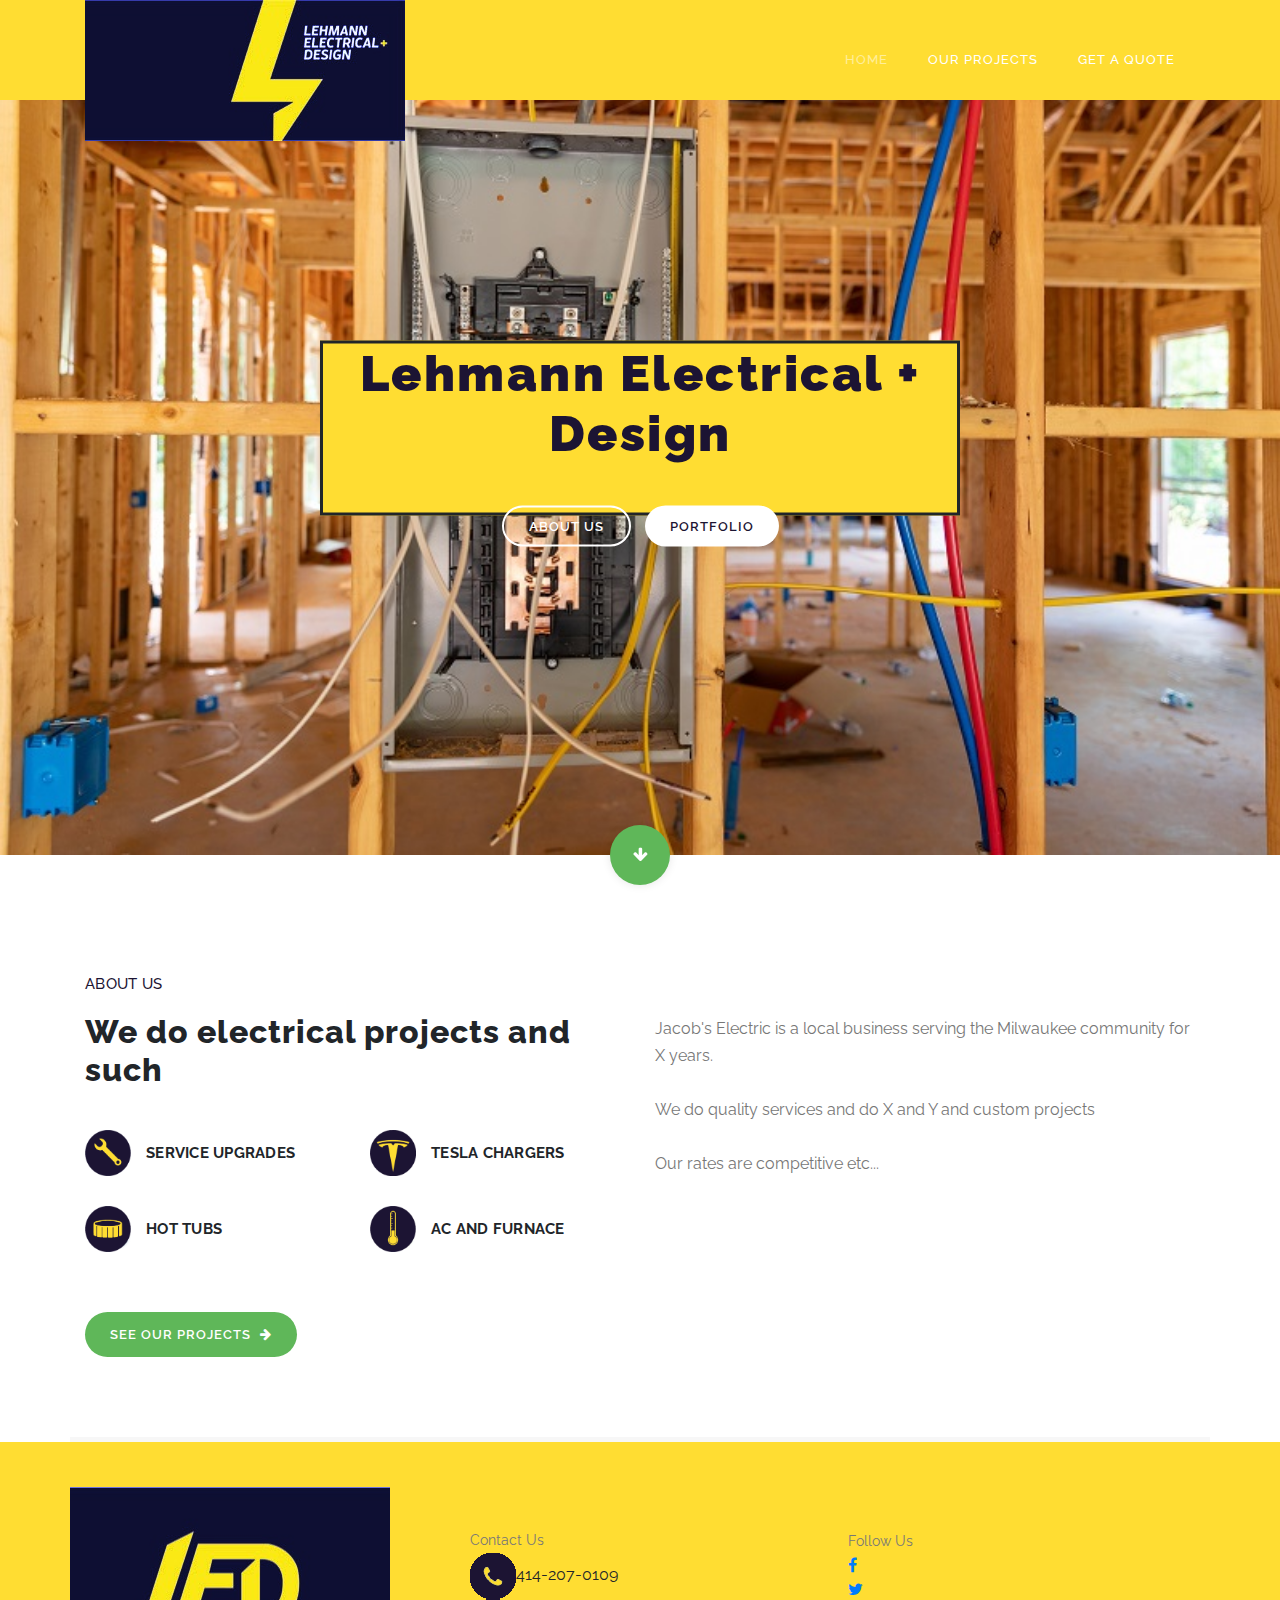
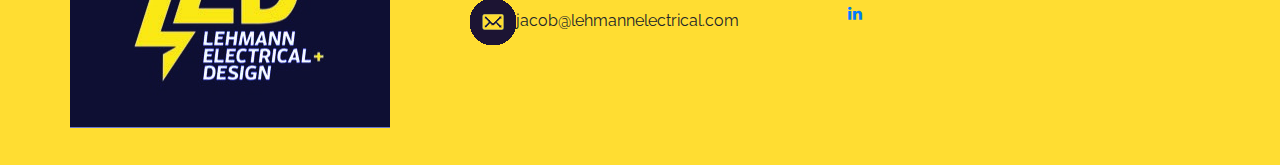
==== commit 96de9241: "Changes" ====
--- a/LED/index.html
+++ b/LED/index.html
@@ -9,7 +9,7 @@
     <meta name="author" content="">
     <link href="https://fonts.googleapis.com/css?family=Raleway:100,200,300,400,500,600,700,800,900&display=swap" rel="stylesheet">
 
-    <title>Breezed HTML Bootstrap Template</title>
+    <title>Lehmann Electrial + Design</title>
 
     <!--
 
@@ -95,11 +95,11 @@
             <div class="item">
                 <div class="img-fill">
                     <img src="assets/images/wiring.jpeg" alt="">
-                    <div class="text-content">
+                    <div class="text-content" style="background-color: #ffdd32; width: fit-content; height: 175px; border: solid;">
                         <!-- <h3>Welcome To Breezed</h3> -->
                         <h5>Lehmann Electrical + Design</h5>
                         <a href="#about" class="main-stroked-button">About Us</a>
-                        <a href="#portfolio" class="main-filled-button">Portfolio</a>
+                        <a href="projects.html" class="main-filled-button">Portfolio</a>
                     </div>
                 </div>
             </div>
@@ -170,8 +170,8 @@
                                 </div>
                             </div>
                             <div class="col-md-12">
-                                <a href="#" class="main-button-icon">
-                                    Learn More <i class="fa fa-arrow-right"></i>
+                                <a href="projects.html" class="main-button-icon">
+                                    See our Projects <i class="fa fa-arrow-right" ></i>
                                 </a>
                             </div>
                         </div>
